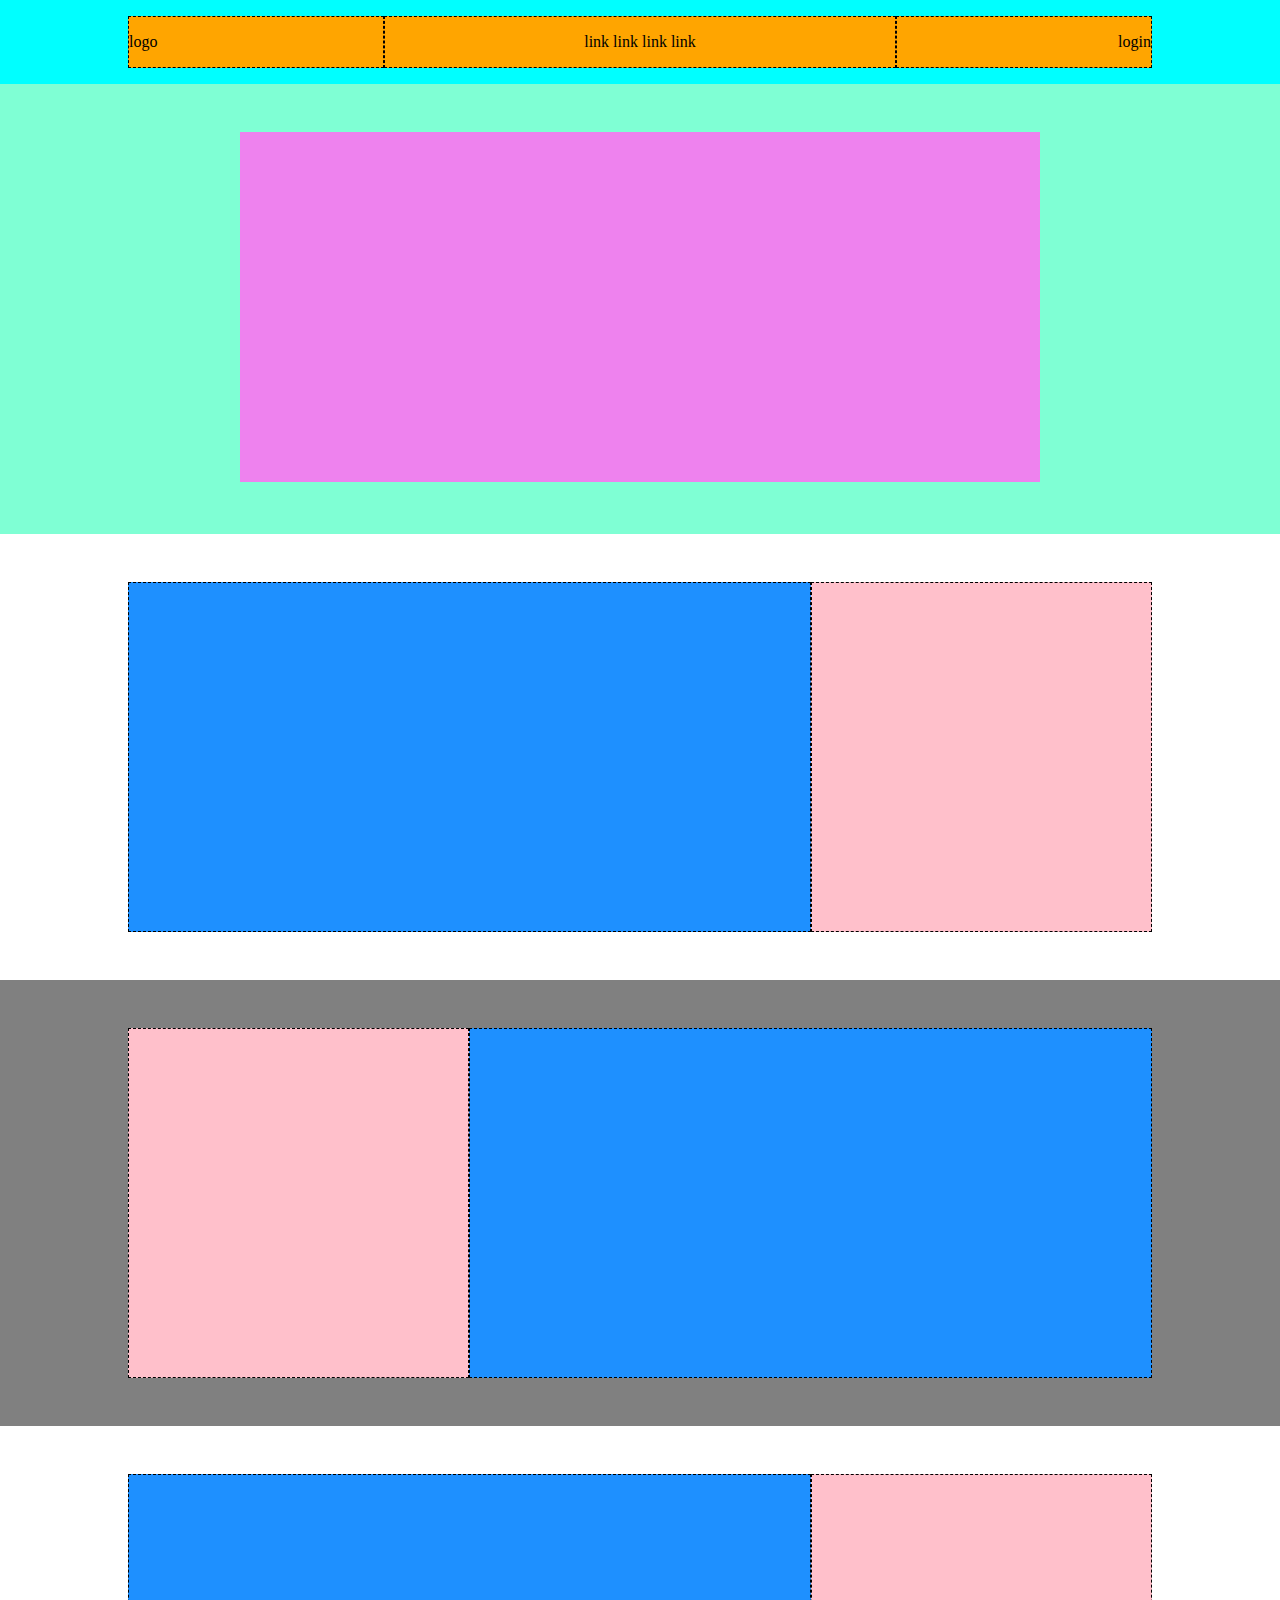
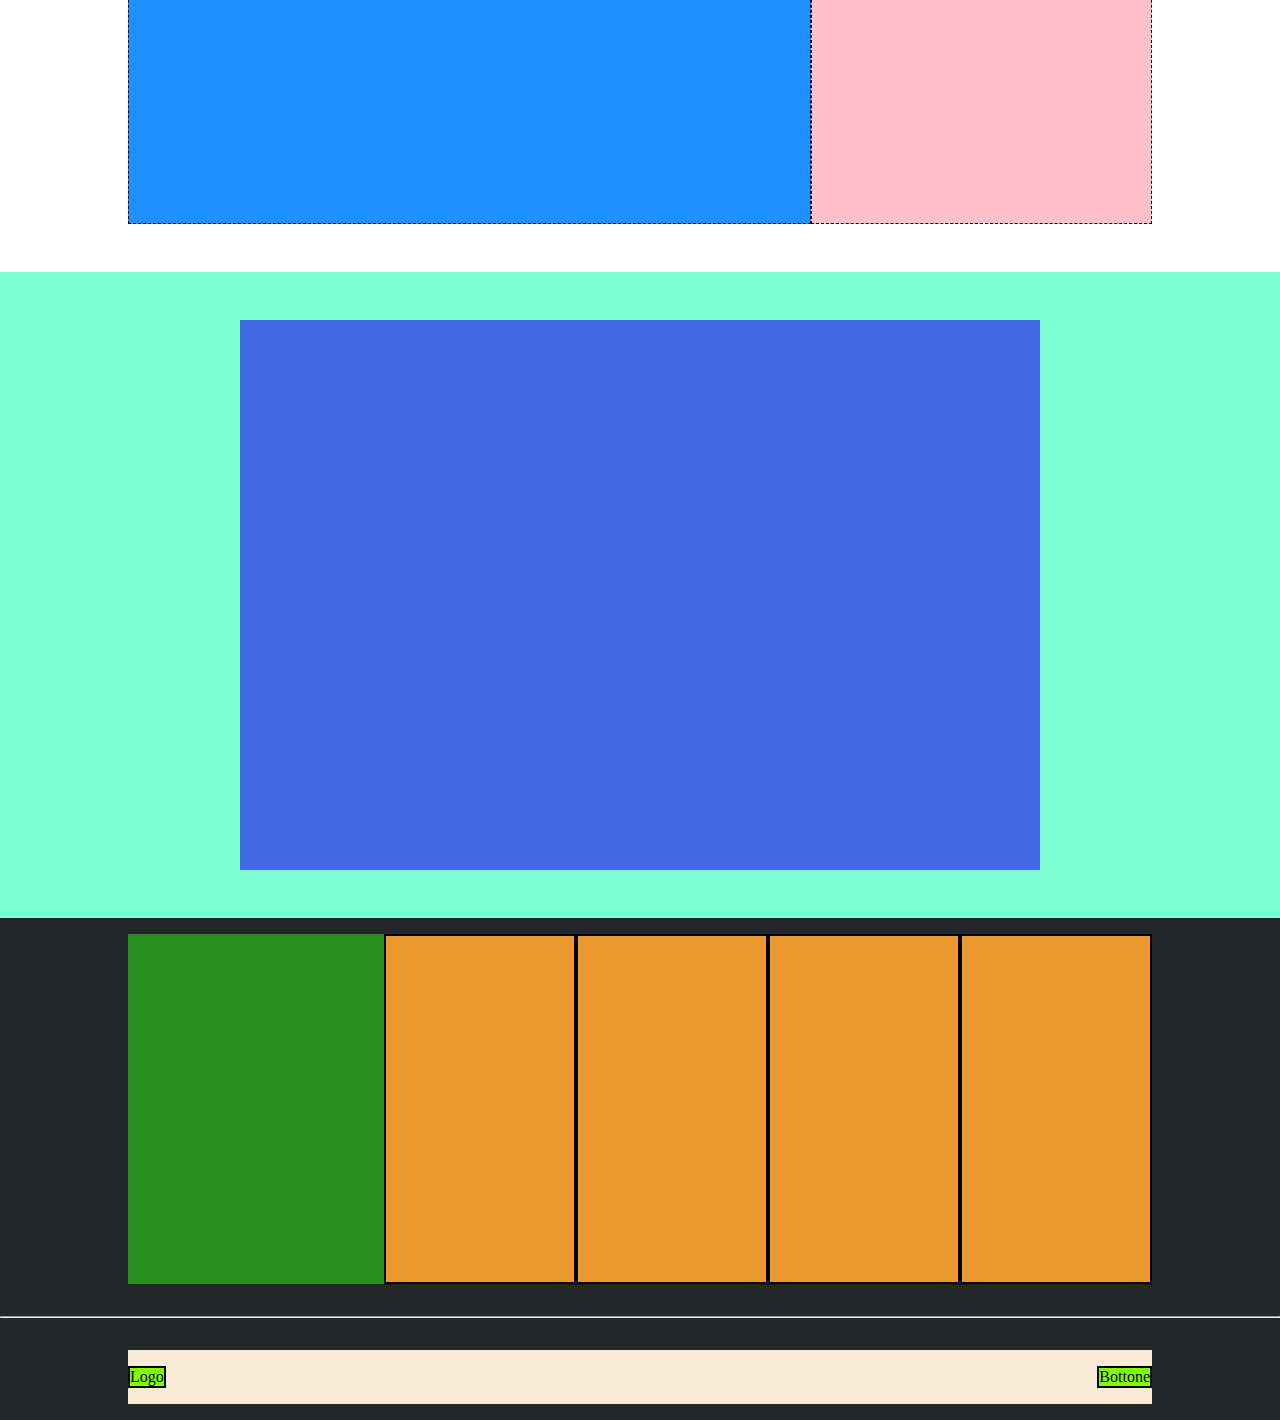
==== bonus/index.html @ 99ccda24 "Initial commit bonus" ====
<!DOCTYPE html>
<html lang="en">
<head>
    <meta charset="UTF-8">
    <meta http-equiv="X-UA-Compatible" content="IE=edge">
    <meta name="viewport" content="width=device-width, initial-scale=1.0">
    <title>Document</title>
    <link rel="stylesheet" href="./assets/css/style.css">
</head>
<body class="debug">
    
    <!-- header navbar -->
    <header>
        <div class="container">
            <div class="row">
                <div class="col-3 s">logo</div>
                <div class="col-6 center">link link link link</div>
                <div class="col-3 right">login</div>
            </div>
        </div>
    </header>

    <!-- hero image + main contents + claim action-->
    <main>

        <!-- heroimage -->
        <div class="heroimage">
            <div class="claim">

            </div>
        </div>

        <!-- contents -->
        <div class="contents">

            <section class="white">
                <div class="container">
                    <div class="row">
                        <div class="col-8">

                        </div>
                        <div class="col-4">

                        </div>
                    </div>
                </div>
            </section>

            <section class="gray">
                <div class="container">
                    <div class="row">
                        <div class="col-4">

                        </div>
                        <div class="col-8">

                        </div>
                    </div>
                </div>
            </section>

            <section class="white">
                <div class="container">
                    <div class="row">
                        <div class="col-8">

                        </div>
                        <div class="col-4">

                        </div>
                    </div>
                </div>
            </section>

        </div>

        <!-- action claim -->
        <div class="action gray">
            <div class="end-claim">

            </div>
        </div>

    </main>

    <!-- footer -->
    <footer>
        <div class="container navigation_footer">
            <div class="row">
                <div class="col-3">

                </div>
                <div class="col-9">
                    <div class="row links_website">
                        <div class="col-3"></div>
                        <div class="col-3"></div>
                        <div class="col-3"></div>
                        <div class="col-3"></div>
                    </div>
                </div>
            </div>

        </div>

        <hr>

        <div class="container logo_footer">
            <div class="row">
                <span>Logo</span>
                <span>Bottone</span>
            </div>
        </div>
    </footer>

</body>
</html>
---- bonus/assets/css/style.css ----
/* #region Common Rules */
* {
    margin: 0;
    padding: 0;
    box-sizing: border-box;
}

.clearfix::after {
    content: '';
    display: table;
    clear: both;
}

img {
    max-width: 100%;
}
/* #endregion Common Rules */

/* #region Utilities */
:root {
    --dark: #000000;
    --light-dark: #23272A;
    --primary: #7289DA;
    --light-gray: #F6F6F6;
    --light: #FFFFFF;
}

.center {
    text-align: center;
}

.right {
    text-align: right;
}
/* #endregion Utilities */

/* #region flex grid */
.container {
    width: 80%;
    max-width: 1200px; 
    margin: 0 auto;
}

.container-fluid{
    width: 80%;
}

.row {
    display: flex;
    flex-wrap: wrap;
    justify-content: space-between;
}

.col-1 {
    width: calc((100% / 12) * 1);
}

.col-2 {
    width: calc((100% / 12) * 2);
}

.col-3 {
    width: calc((100% / 12) * 3);
}

.col-4 {
    width: calc((100% / 12) * 4);
}

.col-5 {
    width: calc((100% / 12) * 5);
}

.col-6 {
    width: calc((100% / 12) * 6);
}

.col-7 {
    width: calc((100% / 12) * 7);
}

.col-8 {
    width: calc((100% / 12) * 8);
}

.col-9 {
    width: calc((100% / 12) * 9);
}

.col-10 {
    width: calc((100% / 12) * 10);
}

.col-11 {
    width: calc((100% / 12) * 11);
}

.col-12 {
    width: calc((100% / 12) * 12);
}

/* #endregion flex grid */

/* #region Debug */
.debug header {
    background-color: aqua;
}

.debug > header [class^='col-'] {
    background-color: orange;
    border: 1px dashed black;
    padding: 1rem 0;
}

.debug > header .row {
    padding: 1rem 0;
}

/* heroimage */
.debug > main .heroimage {
    height: 450px;
    background-color: aquamarine;
    padding: 3rem;
}

.debug > main .heroimage > .claim {
    height: 350px;
    background-color: #EE82EE;
    margin: auto;
    width: 800px;
}

/* contents */
.debug > main .contents [class*='col-8'] {
    height: 350px;
    background-color: #1E90FF;
    border: 1px dashed black;
}

.debug > main .contents [class*='col-4'] {
    height: 350px;
    background-color: #FFC0CB;
    border: 1px dashed black;
}

.debug > main .row {
    padding: 3rem 0;
}

.debug .gray {
    background-color: gray;
}

/* action */
.debug > main .action {
    background-color: aquamarine;
    padding: 3rem;
}

.debug > main .action > .end-claim {
    height: 550px;
    background-color: royalblue;
    margin: auto;
    width: 800px;
}

/* footer */
.debug footer {
    background-color: #23272A;
    padding: 1rem 0;
}


.debug .navigation_footer [class*='col-3'] {
    background-color: rgb(38, 145, 28);
    height: 350px;
}

.debug .links_website [class*='col-3'] {
    background-color: rgb(234, 153, 47);
    height: 350px;
    border: 2px solid black;
}

.debug hr {
    margin: 2rem 0;
}

.debug .logo_footer {
    padding: 1rem 0;
    background-color: antiquewhite;
}

.debug .container span {
    background-color: chartreuse;
    border: 2px solid black;
}

/* #endregion Debug */
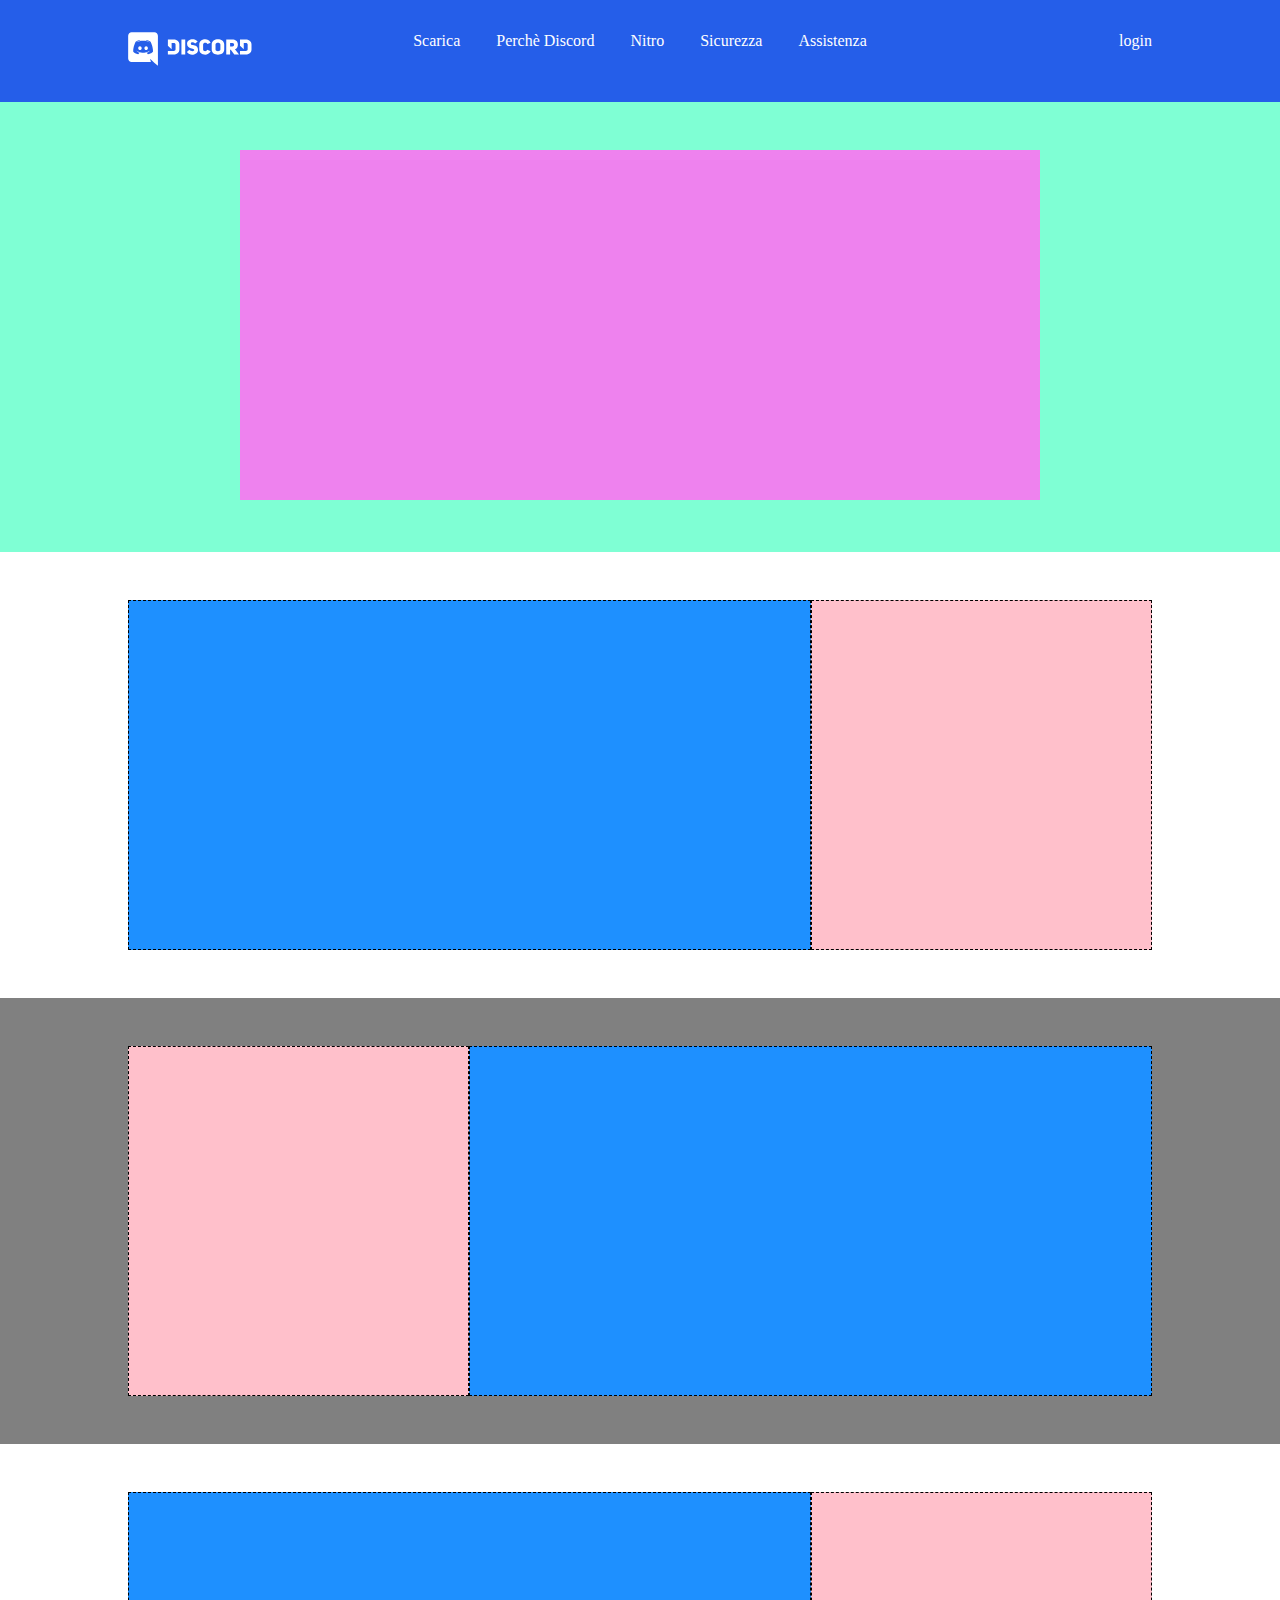
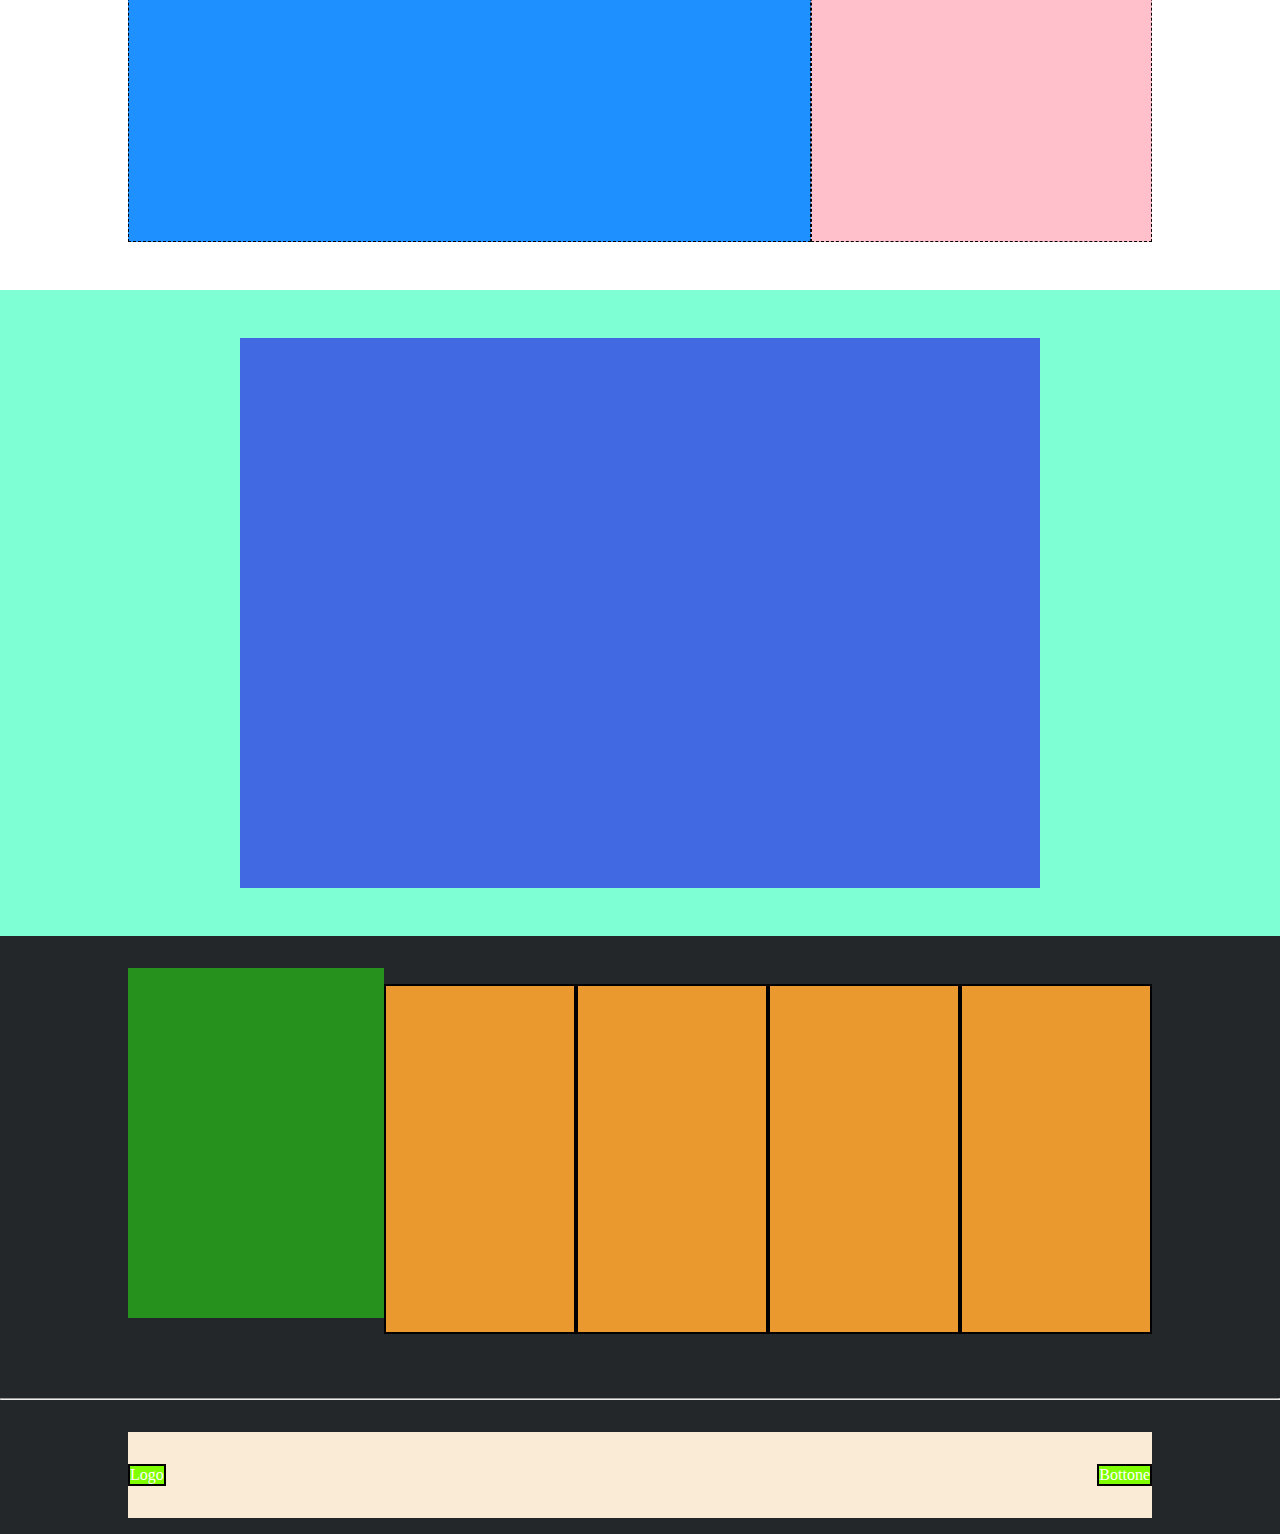
==== commit 3125f513: "Bonus initial commit header" ====
--- a/bonus/index.html
+++ b/bonus/index.html
@@ -13,8 +13,16 @@
     <header>
         <div class="container">
             <div class="row">
-                <div class="col-3 s">logo</div>
-                <div class="col-6 center">link link link link</div>
+                <div class="col-3">
+                    <img src="./assets/img/logo.svg" alt="Logo Discord">
+                </div>
+                <div class="col-6 center">
+                    <a href="#">Scarica</a>
+                    <a href="#">Perchè Discord</a>
+                    <a href="#">Nitro</a>
+                    <a href="#">Sicurezza</a>
+                    <a href="#">Assistenza</a>
+                </div>
                 <div class="col-3 right">login</div>
             </div>
         </div>
--- a/bonus/assets/css/style.css
+++ b/bonus/assets/css/style.css
@@ -23,6 +23,7 @@
     --primary: #7289DA;
     --light-gray: #F6F6F6;
     --light: #FFFFFF;
+    --hero-image: #255EE9;
 }
 
 .center {
@@ -101,8 +102,24 @@
 
 /* #endregion flex grid */
 
+/* header logo + navbar */
+header {
+    background-color: var(--hero-image);
+}
+header, .row {
+    padding: 1rem 0;
+    color: var(--light);
+}
+
+a {
+    text-decoration: none;
+    color: var(--light);
+    padding: 0 1rem;
+}
+
+
 /* #region Debug */
-.debug header {
+/* .debug header {
     background-color: aqua;
 }
 
@@ -114,7 +131,7 @@
 
 .debug > header .row {
     padding: 1rem 0;
-}
+} */
 
 /* heroimage */
 .debug > main .heroimage {
